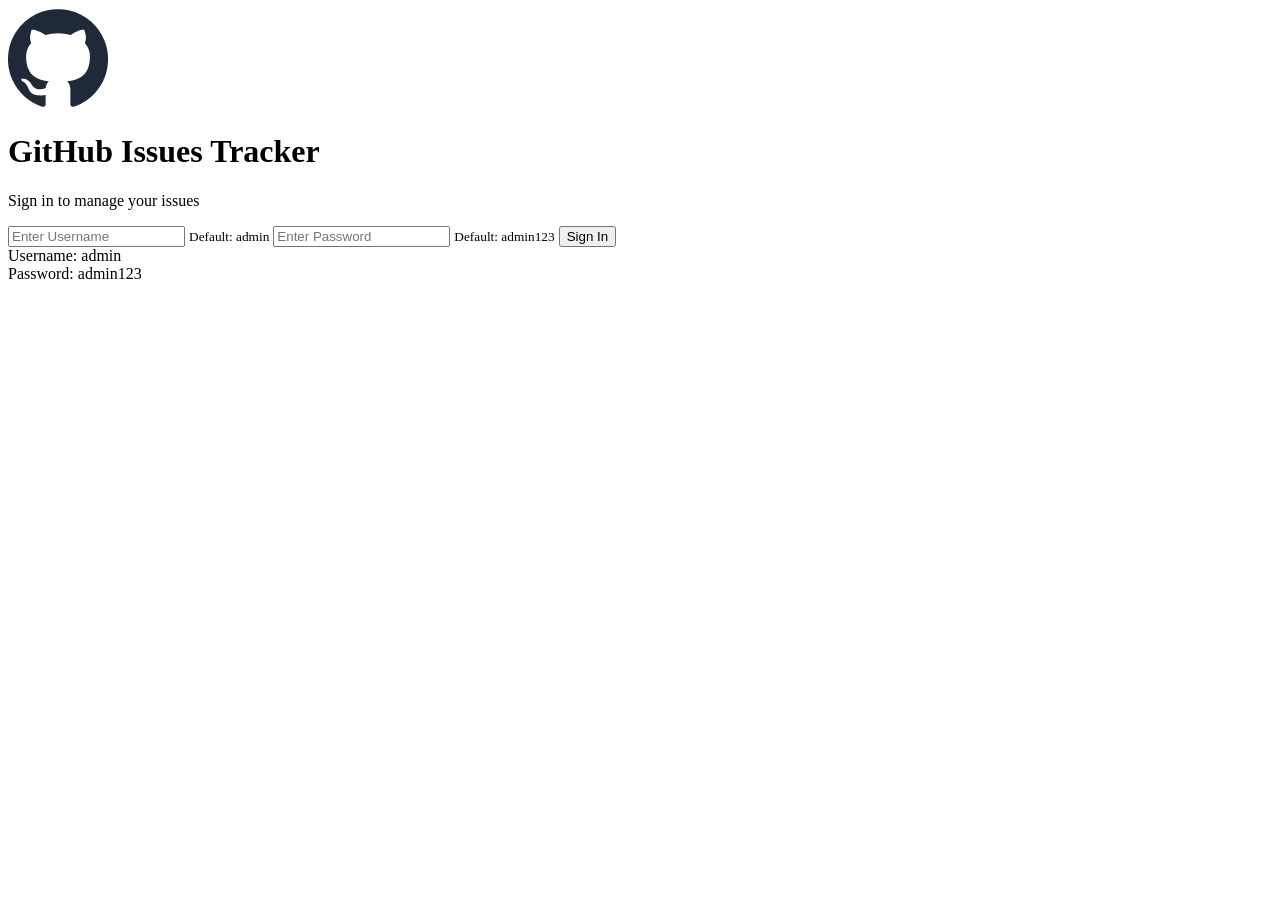
==== index.html @ af31f829 "first commit" ====
<!DOCTYPE html>
<html>
<head>
  <meta charset="UTF-8">
  <meta name="viewport" content="width=device-width, initial-scale=1.0">
  <title>Issues</title>

  <!-- link with css -->
  <link rel="stylesheet" href="./style.css">

  
  <!-- font integration -->
<link rel="preconnect" href="https://fonts.googleapis.com">
<link rel="preconnect" href="https://fonts.gstatic.com" crossorigin>
<link href="https://fonts.googleapis.com/css2?family=Geist:wght@100..900&display=swap" rel="stylesheet">

</head>

<body class="login-body">

<div class="login-box">
  <div>
    <img src="./assets/github-logo.png" alt="">
  </div>
<h1>GitHub Issues Tracker</h1>
<p>Sign in to manage your issues</p>

<form id="loginForm">

<input id="username" placeholder="Enter Username">
<small>Default: admin</small>

<input type="password" id="password" placeholder="Enter Password">
<small>Default: admin123</small>

<button type="submit">Sign In</button>

</form>

<div class="demo">
Username: admin <br>
Password: admin123
</div>

</div>



</body>
</html>
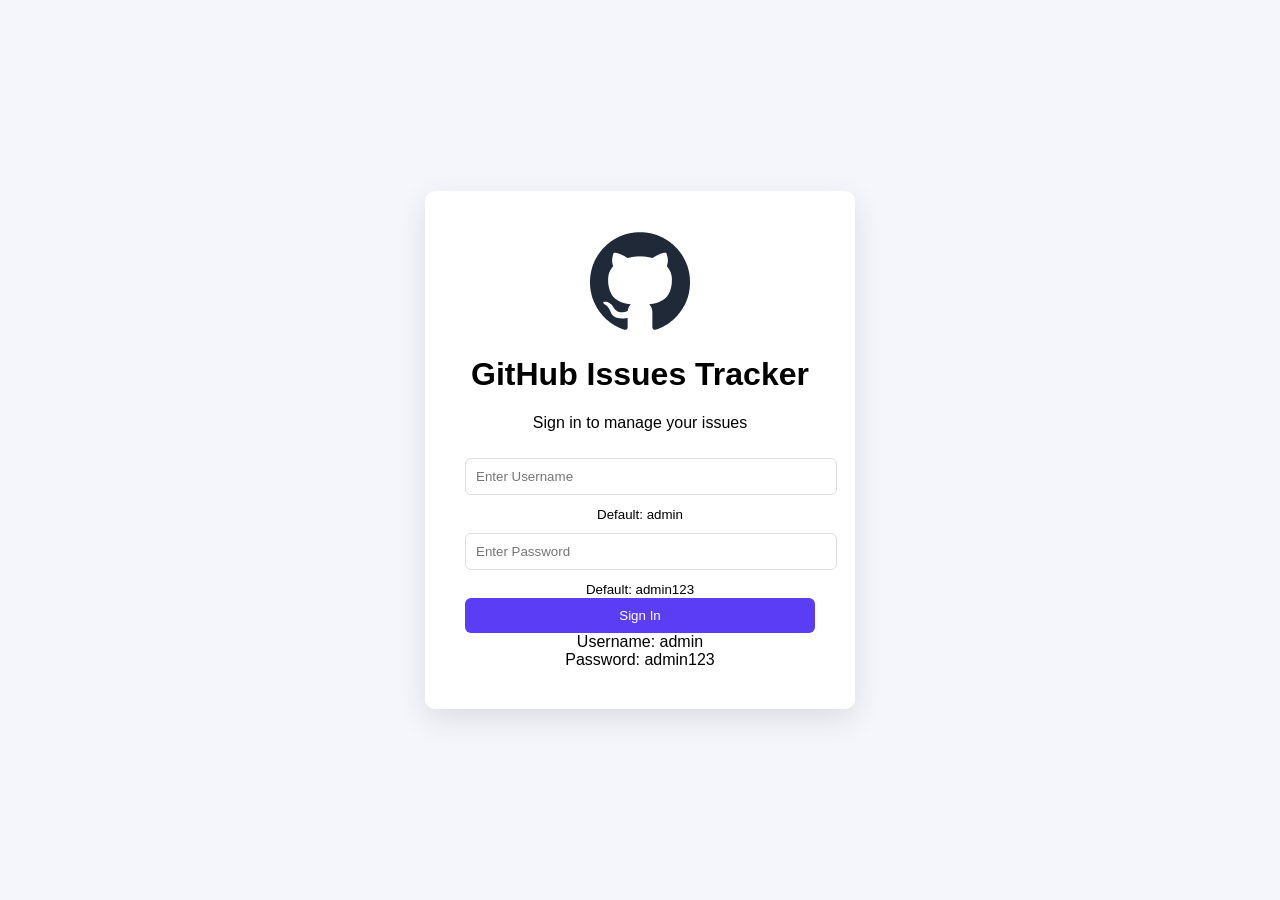
==== commit 7d198c2b: "fixing code" ====
--- a/index.html
+++ b/index.html
@@ -44,7 +44,29 @@
 
 </div>
 
+  
+<script>
+
+document.getElementById("loginForm").addEventListener("submit",(e)=>{
+e.preventDefault()
 
 
+const user=document.getElementById("username").value
+
+const pass=document.getElementById("password").value
+
+if(user==="admin" && pass==="admin123"){
+
+localStorage.setItem("auth","true")
+
+
+window.location.href="main.html"
+
+}else{
+alert("Invalid Credentials")
+
+}
+})
+</script>
 </body>
 </html>
--- a/style.css
+++ b/style.css
@@ -0,0 +1,450 @@
+
+*{
+    font-family: "Geist", sans-serif;
+}
+
+body{
+margin:0;
+font-family:Arial;
+background:#f4f6fb;
+}
+
+/* login */
+
+.login-body{
+ height:100vh;
+display:flex;
+ justify-content:center;
+ align-items:center;
+}
+
+.login-box{
+background:white;
+padding:40px;
+width:350px;
+
+border-radius:10px;
+box-shadow:0 10px 30px rgba(0,0,0,0.1);
+
+text-align:center;
+
+}
+
+input{
+width:100%;
+padding:10px;
+margin:10px 0;
+border:1px solid #ddd;
+border-radius:6px;
+}
+
+button{
+background:#5b3df5;
+border:none;
+
+color:white;
+padding:10px;
+
+width:100%;
+
+border-radius:6px;
+cursor:pointer;
+}
+
+/* navbar */
+
+.navbar{
+display:flex;
+justify-content:space-between;
+padding:15px 40px;
+
+background:white;
+
+
+box-shadow:0 3px 10px rgba(0,0,0,0.1);
+}
+.navbar-left-logo{
+  height: 40px;
+  padding-top: 15px; 
+ 
+}
+.navbar-left{
+  display: flex;
+}
+
+
+.nav-right{
+display:flex;
+gap:10px;
+
+
+}
+
+.new-btn{
+background:#5b3df5;
+color:white;
+
+border:none;
+padding:10px 15px;
+
+border-radius:6px;
+
+margin: 10px;
+}
+
+/* tabs */
+
+.tabs{
+margin:20px;
+display:flex;
+gap:10px;
+}
+
+.tab{
+padding:8px 20px;
+border:none;
+background:#eee;
+
+cursor:pointer;
+border-radius:6px;
+
+color: black;
+
+}
+
+.tab.active{
+background:#5b3df5;
+color:white;
+
+}
+
+/* grid */
+
+.container{
+  
+padding:20px 40px;
+}
+
+
+
+.issues-grid{
+display:grid;
+grid-template-columns:repeat(4,1fr);
+gap:20px;
+}
+
+.issues-info{
+  display: flex;
+  align-items: center;
+
+  gap: 15px;
+
+  margin: 10px;
+  background-color: #ededf9;
+}
+
+
+/* cards */
+
+.card{
+background:white;
+border-radius:14px;
+padding:20px;
+box-shadow:0 10px 30px rgba(0,0,0,0.08);
+
+border-top:5px solid #16a34a;
+
+display:flex;
+flex-direction:column;
+gap:12px;
+}
+
+.card.closed{
+border-top:5px solid purple;
+}
+
+/* top section */
+
+.card-top{
+display:flex;
+justify-content:space-between;
+
+align-items:center;
+
+}
+
+
+
+/* priority */
+
+.priority-badge{
+background:#fee2e2;
+color:#dc2626;
+padding:6px 16px;
+
+border-radius:20px;
+
+font-size:12px;
+font-weight:600;
+}
+
+/* title */
+
+.card-title{
+font-size:18px;
+font-weight:600;
+color:#111827;
+
+}
+
+/* description */
+
+.card-desc{
+color:#6b7280;
+font-size:14px;
+}
+
+/* labels */
+
+.labels{
+display:flex;
+
+gap:8px;
+flex-wrap:wrap;
+}
+
+/* footer */
+
+.card-footer{
+margin-top:10px;
+padding-top:12px;
+border-top:1px solid #eee;
+display:flex;
+
+justify-content:space-between;
+
+font-size:13px;
+color:#6b7280;
+}
+
+.card{
+background:white;
+padding:15px;
+border-radius:10px;
+
+cursor:pointer;
+box-shadow:0 4px 15px rgba(0,0,0,0.05);
+
+border-top:5px solid green;
+}
+
+.card.closed{
+border-top:5px solid purple;
+}
+
+.priority{
+padding:3px 8px;
+border-radius:6px;
+font-size:12px;
+
+color:white;
+
+margin-bottom: 10px;
+
+}
+
+.high{background:#ff4d4d;}
+.medium{background:#ffb84d;}
+
+.low{background:#888;}
+
+.label{
+background:#ffe0b2;
+
+
+padding:4px 6px;
+border-radius:6px;
+font-size:11px;
+margin-right:5px;
+}
+
+/* modal */
+
+.modal{
+display:none;
+
+
+position:fixed;
+top:0;
+left:0;
+
+width:100%;
+
+
+
+height:100%;
+background:rgba(0,0,0,0.4);
+justify-content:center;
+align-items:center;
+}
+
+.modal-box{
+background:white;
+padding:30px;
+border-radius:10px;
+width:400px;
+}
+
+/* Modal */
+
+.modal{
+position:fixed;
+top:0;
+left:0;
+
+
+width:100%;
+height:100%;
+background:rgba(0,0,0,0.35);
+display:none;
+
+
+justify-content:center;
+align-items:center;
+}
+
+.modal-container{
+background:white;
+width:650px;
+padding:40px;
+
+
+border-radius:12px;
+
+box-shadow:0 10px 40px rgba(0,0,0,0.2);
+}
+
+/* title */
+
+.modal-container h2{
+font-size:32px;
+margin-bottom:15px;
+}
+
+/* meta info */
+
+.modal-meta{
+display:flex;
+gap:10px;
+align-items:center;
+margin-bottom:15px;
+color:#6b7280;
+}
+
+.status-badge{
+background:#10b981;
+color:white;
+padding:5px 12px;
+border-radius:20px;
+font-size:14px;
+margin-bottom: 10px;
+
+
+}
+
+/* labels */
+
+.labels{
+margin-bottom:20px;
+}
+
+.label{
+padding:5px 12px;
+border-radius:20px;
+font-size:13px;
+margin-right:6px;
+border:1px solid #fbbf24;
+color:#d97706;
+background:#fef3c7;
+margin-top: 5px;
+}
+
+/* description */
+
+.modal-desc{
+font-size:16px;
+color:#4b5563;
+margin-bottom:25px;
+}
+
+/* bottom box */
+
+.modal-bottom{
+display:flex;
+justify-content:space-between;
+background:#f3f4f6;
+padding:20px;
+border-radius:10px;
+margin-bottom:20px;
+}
+
+.label-title{
+color:#6b7280;
+margin-bottom:5px;
+}
+
+.bold{
+font-weight:600;
+}
+
+.priority-badge{
+background:#ef4444;
+color:white;
+padding:6px 14px;
+border-radius:20px;
+
+}
+
+/* close button */
+
+.close-btn{
+background:#6d28d9;
+color:white;
+border:none;
+padding:10px 25px;
+border-radius:8px;
+float:right;
+cursor:pointer;
+}
+
+
+/* loader */
+
+.loader{
+display:none;
+border:6px solid #eee;
+border-top:6px solid #5b3df5;
+border-radius:50%;
+width:40px;
+height:40px;
+margin:40px auto;
+animation:spin 1s linear infinite;
+}
+
+@keyframes spin{
+100%{transform:rotate(360deg);}
+}
+
+
+
+
+/* responsive */
+
+@media(max-width:900px){
+.issues-grid{grid-template-columns:repeat(2,1fr);}
+}
+
+@media(max-width:500px){
+.issues-grid{grid-template-columns:1fr;}
+}
+
